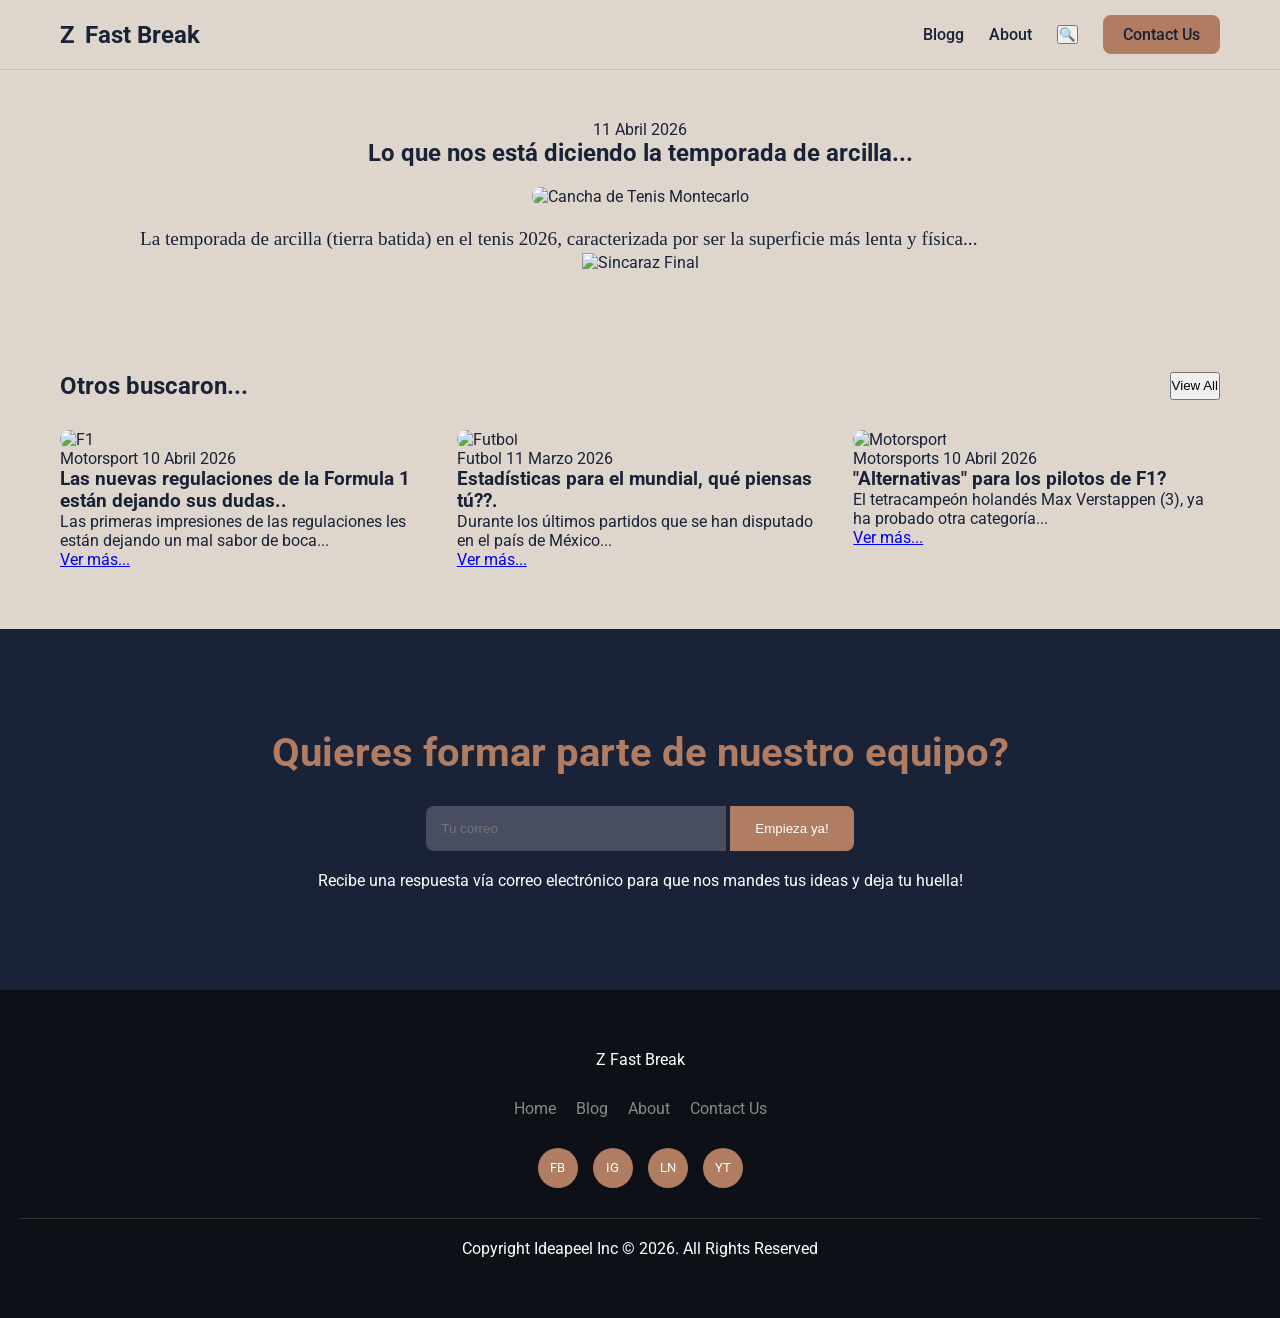
==== index.html @ 614575c6 "quinta versión" ====
<!DOCTYPE html>
<html lang="es">
<head>
    <meta charset="UTF-8">
    <meta name="viewport" content="width=device-width, initial-scale=1.0">
    <title>Fast Break | Sports Blog</title>
    <!-- Fuentes: Roboto y una manuscrita para los textos de tenis -->
    <link href="https://fonts.googleapis.com/css2?family=Permanent+Marker&family=Roboto:wght@400;700&display=swap" rel="stylesheet">
    <link rel="stylesheet" href="style.css">
</head>
<body>

    
    <header class="main-header"> 
        <div class="header-container">
            <div class="logo">
                <span class="logo-icon">Z</span> Fast Break
            </div>
            <nav class="nav-links">
                <a href="#blog">Blogg</a>
                <a href="#about">About</a>
                <button class="search-btn">🔍</button>
                <a href="#contact" class="btn-contact">Contact Us</a>
            </nav>
        </div>
    </header>

    <main>
        <!-- SECCIÓN 1: HERO (TENIS) -->
        <section id="hero" class="hero-section">
            <div class="content-wrapper">
                <p class="date">11 Abril 2026</p>
                <h1>Lo que nos está diciendo la temporada de arcilla...</h1>
                <div class="main-image-container">
                    <img src="https://www.puntodebreak.com/sites/default/files/styles/epsa_detail_thumbail/public/2026-04/Cuadro-Masters-1000-montecarlo.jpg?h=1c92e852&itok=V3fgw59g" alt="Cancha de Tenis Montecarlo" class="rounded-img">
                </div>
                <p class="handwriting-text">
                    La temporada de arcilla (tierra batida) en el tenis 2026, caracterizada por ser la superficie más lenta y física...
                </p>
                <p>
                    <img src="https://encrypted-tbn0.gstatic.com/images?q=tbn:ANd9GcTtlg1RCRhYhfjqqL13vjY_od4d4LYDLYILHw&s" alt="Sincaraz Final">
                </p>
            </div>
        </section>

        <!-- SECCIÓN 2: OTROS BUSCARON (GRID) -->
        <section id="blog" class="grid-section">
            <div class="section-header">
                <h2>Otros buscaron...</h2>
                <button class="view-all">View All</button>
            </div>
            <div class="articles-grid">
                <!-- Artículo 1 -->
                <article class="card">
                    <img src="https://objetos-xlk.estaticos-marca.com/uploads/2026/03/03/69a7254f1036c.jpeg" alt="F1">
                    <div class="card-info">
                        <span class="category">Motorsport</span> <span class="date">10 Abril 2026</span>
                        <h3>Las nuevas regulaciones de la Formula 1 están dejando sus dudas..</h3>
                        <p>Las primeras impresiones de las regulaciones les están dejando un mal sabor de boca...</p>
                        <a href="#">Ver más...</a>
                    </div>
                </article>
                <!-- Artículo 2 -->
                <article class="card">
                    <img src="https://encrypted-tbn0.gstatic.com/images?q=tbn:ANd9GcQWr6TmLtzNohAKsPeTGiXW39Fx8GKAdzmzGQ&s" alt="Futbol">
                    <div class="card-info">
                        <span class="category">Futbol</span> <span class="date">11 Marzo 2026</span>
                        <h3>Estadísticas para el mundial, qué piensas tú??.</h3>
                        <p>Durante los últimos partidos que se han disputado en el país de México...</p>
                        <a href="#">Ver más...</a>
                    </div>
                </article>
                <!-- Artículo 3 -->
                <article class="card">
                    <img src="https://tribuna-media.s3.mx-central-1.amazonaws.com/uploads/2026/05/Max-y-el-equipo-Verstappen-Racing-partiran-desde-la-P4-para-las-24-horas-de-Nurburgring-este-sabado.jpg" alt="Motorsport">
                    <div class="card-info">
                        <span class="category">Motorsports</span> <span class="date">10 Abril 2026</span>
                        <h3>"Alternativas" para los pilotos de F1?</h3>
                        <p>El tetracampeón holandés Max Verstappen (3), ya ha probado otra categoría...</p>
                        <a href="#">Ver más...</a>
                    </div>
                </article>
            </div>
        </section>

        <!-- SECCIÓN 3: CTA AZUL (WAVY) -->
        <section id="contact" class="cta-blue">
            <div class="wavy-bg"></div>
            <div class="cta-content">
                <h2>Quieres formar parte de nuestro equipo?</h2>
                <form class="subscribe-form">
                    <input type="email" placeholder="Tu correo">
                    <button type="submit">Empieza ya!</button>
                </form>
                <p>Recibe una respuesta vía correo electrónico para que nos mandes tus ideas y deja tu huella!</p>
            </div>
        </section>
    </main>

    <!-- FOOTER -->
    <footer class="main-footer">
        <div class="footer-logo">
            <span class="logo-icon">Z</span> Fast Break
        </div>
        <div class="footer-links">
            <a href="#">Home</a>
            <a href="#">Blog</a>
            <a href="#">About</a>
            <a href="#">Contact Us</a>
        </div>
        <div class="social-icons">
            <span class="icon">FB</span>
            <span class="icon">IG</span>
            <span class="icon">LN</span>
            <span class="icon">YT</span>
        </div>
        <hr class="footer-line">
        <p class="copyright">Copyright Ideapeel Inc © 2026. All Rights Reserved</p>
    </footer>

</body>
</html>
---- style.css ----
:root {
    --bg-cream: #DED6CC;
    --navy-dark: #1A2238;
    --navy-light: #252F48;
    --orange-accent: #B07D62;
    --text-dark: #1A2238;
}

* {
    margin: 0;
    padding: 0;
    box-sizing: border-box;
}

body {
    background-color: var(--bg-cream);
    font-family: 'Roboto', sans-serif;
    color: var(--text-dark);
}

/* HEADER FIJO Y SEMI-TRANSPARENTE */
.main-header {
    position: fixed;
    top: 0;
    width: 100%;
    z-index: 1000;
    background-color: rgba(222, 214, 204, 0.85); /* Crema con transparencia */
    backdrop-filter: blur(10px); /* Efecto de desenfoque moderno */
    border-bottom: 1px solid rgba(0,0,0,0.1);
}

.header-container {
    max-width: 1200px;
    margin: 0 auto;
    padding: 15px 20px;
    display: flex;
    justify-content: space-between;
    align-items: center;
}

.logo {
    font-weight: bold;
    font-size: 1.5rem;
    display: flex;
    align-items: center;
    gap: 10px;
}

.nav-links {
    display: flex;
    align-items: center;
    gap: 25px;
}

.nav-links a {
    text-decoration: none;
    color: var(--text-dark);
    font-weight: 500;
}

.btn-contact {
    background-color: var(--orange-accent);
    color: white;
    padding: 10px 20px;
    border-radius: 8px;
}

/* SECCIONES */
main {
    margin-top: 80px; /* Espacio para que el header no tape el contenido */
}

.hero-section {
    padding: 40px 20px;
    text-align: center;
}

.content-wrapper {
    max-width: 1000px;
    margin: 0 auto;
}

.rounded-img {
    width: 100%;
    border-radius: 40px;
    margin: 20px 0;
}

.handwriting-text {
    font-family: 'Permanent Marker', cursive;
    font-size: 1.2rem;
    line-height: 1.4;
    text-align: left;
}

/* GRID DE ARTÍCULOS */
.grid-section {
    padding: 60px 20px;
    max-width: 1200px;
    margin: 0 auto;
}

.section-header {
    display: flex;
    justify-content: space-between;
    margin-bottom: 30px;
}

.articles-grid {
    display: grid;
    grid-template-columns: repeat(auto-fit, minmax(300px, 1fr));
    gap: 30px;
}

.card img {
    width: 100%;
    border-radius: 25px;
}


.cta-blue {
    background-color: var(--navy-dark);
    color: white;
    padding: 100px 20px;
    text-align: center;
    position: relative;
    overflow: hidden;
}

/* Simulación de ondas (usando una imagen de fondo o gradiente) */
.wavy-bg {
    position: absolute;
    top: 0; left: 0; width: 100%; height: 100%;
    background-image: url('https://www.transparenttextures.com/patterns/waves.png');
    opacity: 0.1;
}

.cta-content h2 {
    font-size: 2.5rem;
    color: var(--orange-accent);
    margin-bottom: 30px;
}

.subscribe-form {
    margin-bottom: 20px;
}

.subscribe-form input {
    padding: 15px;
    width: 300px;
    border-radius: 8px 0 0 8px;
    border: none;
    background: rgba(255,255,255,0.2);
    color: white;
}

.subscribe-form button {
    padding: 15px 25px;
    border-radius: 0 8px 8px 0;
    border: none;
    background: var(--orange-accent);
    color: white;
    cursor: pointer;
}

/* FOOTER */
.main-footer {
    background-color: #0D1117;
    color: white;
    padding: 60px 20px;
    text-align: center;
}

.footer-links {
    margin: 30px 0;
    display: flex;
    justify-content: center;
    gap: 20px;
}

.footer-links a { color: #888; text-decoration: none; }

.social-icons {
    display: flex;
    justify-content: center;
    gap: 15px;
    margin-bottom: 30px;
}

.icon {
    width: 40px; height: 40px;
    background: var(--orange-accent);
    display: flex;
    align-items: center;
    justify-content: center;
    border-radius: 50%;
    font-size: 0.8rem;
}

.footer-line { border: 0; border-top: 1px solid #333; margin: 20px 0; }
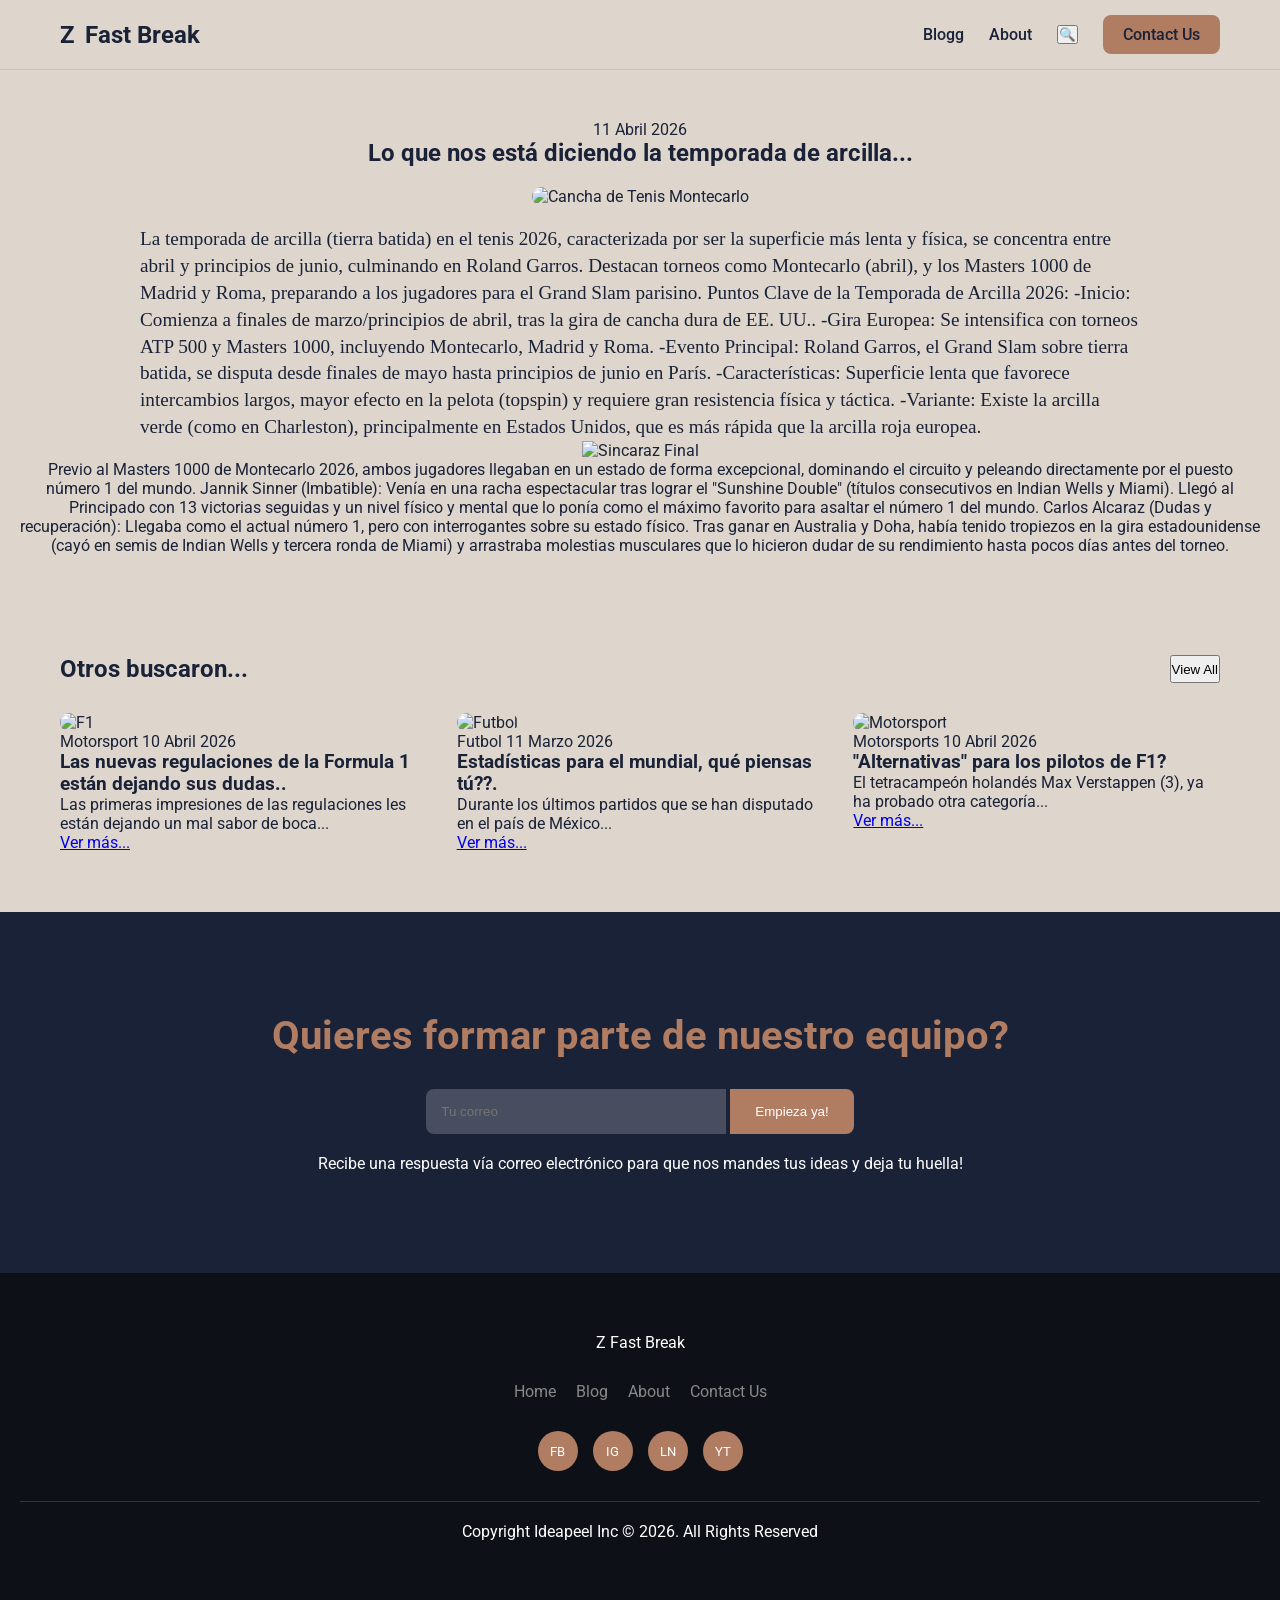
==== commit 63a92f00: "Update index.html" ====
--- a/index.html
+++ b/index.html
@@ -35,12 +35,33 @@
                     <img src="https://www.puntodebreak.com/sites/default/files/styles/epsa_detail_thumbail/public/2026-04/Cuadro-Masters-1000-montecarlo.jpg?h=1c92e852&itok=V3fgw59g" alt="Cancha de Tenis Montecarlo" class="rounded-img">
                 </div>
                 <p class="handwriting-text">
-                    La temporada de arcilla (tierra batida) en el tenis 2026, caracterizada por ser la superficie más lenta y física...
+                    La temporada de arcilla (tierra batida) en el tenis 2026, caracterizada por ser la superficie más lenta y física, se concentra entre abril y principios de junio, culminando en Roland Garros. Destacan torneos como Montecarlo (abril), y los Masters 1000 de Madrid y Roma, preparando a los jugadores para el Grand Slam parisino.
+
+Puntos Clave de la Temporada de Arcilla 2026:
+-Inicio: Comienza a finales de marzo/principios de abril, tras la gira de cancha dura de EE. UU..
+
+-Gira Europea: Se intensifica con torneos ATP 500 y Masters 1000, incluyendo Montecarlo, Madrid y Roma.
+
+-Evento Principal: Roland Garros, el Grand Slam sobre tierra batida, se disputa desde finales de mayo hasta principios de junio en París.
+
+-Características: Superficie lenta que favorece intercambios largos, mayor efecto en la pelota (topspin) y requiere gran resistencia física y táctica.
+
+-Variante: Existe la arcilla verde (como en Charleston), principalmente en Estados Unidos, que es más rápida que la arcilla roja europea.
                 </p>
                 <p>
                     <img src="https://encrypted-tbn0.gstatic.com/images?q=tbn:ANd9GcTtlg1RCRhYhfjqqL13vjY_od4d4LYDLYILHw&s" alt="Sincaraz Final">
                 </p>
             </div>
+            <p>Previo al Masters 1000 de Montecarlo 2026, ambos jugadores llegaban en un estado de forma excepcional, dominando el circuito y peleando directamente por el puesto número 1 del mundo.
+
+Jannik Sinner (Imbatible): Venía en una racha espectacular tras lograr el "Sunshine Double" (títulos  
+consecutivos en Indian Wells y Miami). Llegó al Principado con 13 victorias seguidas y un nivel físico y mental      
+que lo ponía como el máximo favorito para asaltar el número 1 del mundo.
+
+Carlos Alcaraz (Dudas y recuperación): Llegaba como el actual número 1, pero con interrogantes sobre su  
+estado físico. Tras ganar en Australia y Doha, había tenido tropiezos en la gira estadounidense (cayó en semis 
+de Indian Wells y tercera ronda de Miami) y arrastraba molestias musculares que lo hicieron dudar de su 
+rendimiento hasta pocos días antes del torneo.</p>
         </section>
 
         <!-- SECCIÓN 2: OTROS BUSCARON (GRID) -->
@@ -119,4 +140,4 @@
     </footer>
 
 </body>
-</html>+</html>
